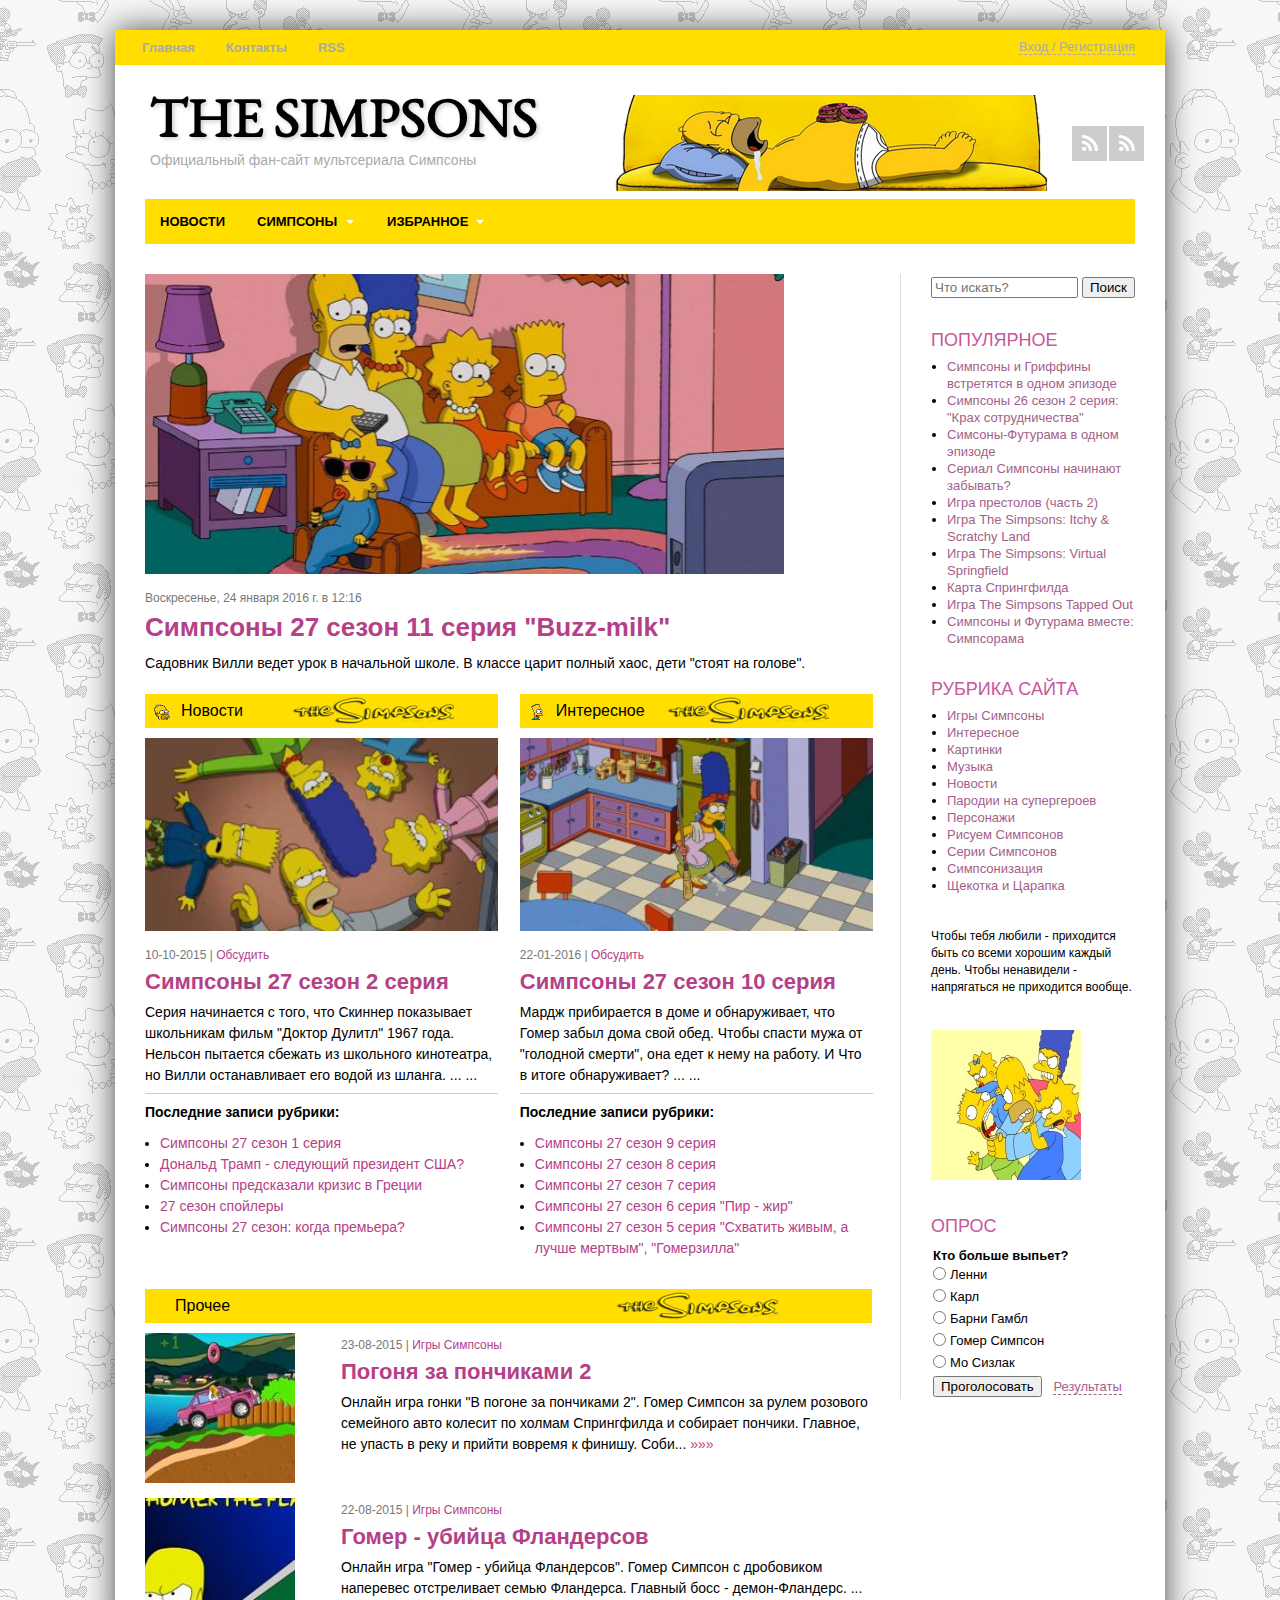
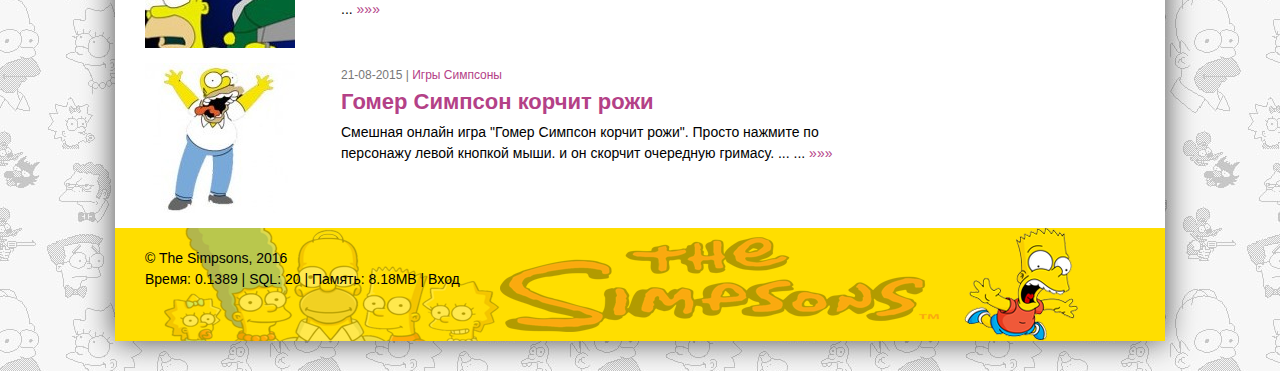
==== index.html @ 4c634e38 "Написал проект симпсоны" ====
<!DOCTYPE html>
<html lang="en">
	<head>
		<meta charset="UTF-8">
		<meta name="viewport" content="width=device-width, initial-scale=1.0">
		<title>Simpsons</title>
		<link rel="stylesheet" href="/lib/font-awesome/css/font-awesome.css">
		<link rel="stylesheet/less" type="text/css" href="styles/styles.less">
		<script src="lib/less.min.js" type="text/javascript"></script>
	</head>
	<body>
		<div class="wrapp-all">
			<header>
				<nav class="head">
					<a href="#" class="main-nav">Главная</a>
					<a href="#" class="main-nav">Контакты</a>
					<a href="#" class="main-nav">RSS</a>
					<a href="#" class="main-nav login">Вход / Регистрация</a>
				</nav>
				<div class="wrapp-head">
					<div class="logo">
						<span class="nameSite">The Simpsons</span>
						<br>
						<span class="description-site">Официальный фан-сайт мультсериала Симпсоны</span>
					</div>
					<img src="/images/homer.png" alt="" class="img-homer-head">
					<div class="wrapp-links">
						<a href="http://lizasimpson.com/feed" title="RSS" class="rss">
							<i class="fa fa-rss" aria-hidden="true"></i>
						</a>
						<a href="http://vk.com/simpsonsweb" title="В Контакте" class="vk">
							<i class="fa fa-rss" aria-hidden="true"></i>
						</a>
					</div>
					<nav class="navigation">
						<ul name="" class="list-navigation">
							<li class="list-head"><a href="#" class="section-title">Новости</a></li>
							<li class="list-head top-list"><a href="#" class="section-title">Симпсоны</a>
								<ul class="drop-down-list">
									<li><a href="#" class="subsection-name">Гомер Симпсон</a></li>
									<li><a href="#" class="subsection-name">Мардж Симпсон</a></li>
									<li><a href="#" class="subsection-name">Барт</a></li>
									<li><a href="#" class="subsection-name">Лиза</a></li>
									<li><a href="#" class="subsection-name">Мэгги</a></li>
									<li><a href="#" class="subsection-name">Абрахам Симпсон</a></li>
									<li><a href="#" class="subsection-name">Мона Симпсон</a></li>
									<li><a href="#" class="subsection-name">Сельма и Петти Бувье</a></li>
									<li><a href="#" class="subsection-name">Нед Фландерс</a></li>
									<li><a href="#" class="subsection-name">Апу Нахасапимапетилон</a></li>
									<li><a href="#" class="subsection-name">Клоун Красти</a></li>
									<li><a href="#" class="subsection-name">Мо Сизлак</a></li>
									<li><a href="#" class="subsection-name">Барни Гамбл</a></li>
									<li><a href="#" class="subsection-name">Кошатница</a></li>
									<li><a href="#" class="subsection-name">Бернс Монтгомери</a></li>
									<li><a href="#" class="subsection-name">Вэйлон Смитерс</a></li>
									<li><a href="#" class="subsection-name">Сеймур Скиннер</a></li>
									<li><a href="#" class="subsection-name">Нельсон Манц</a></li>
									<li><a href="#" class="subsection-name">Ральф Виггам</a></li>
									<li><a href="#" class="subsection-name">шеф полиции Виггам</a></li>
									<li><a href="#" class="subsection-name">продавец комиксов</a></li>
									<li><a href="#" class="subsection-name">Ленни</a></li>
									<li><a href="#" class="subsection-name">Жирный Тони</a></li>
								</ul>
							</li>
							<li class="list-head top-list"><a href="#" class="section-title">Избранное</a>
								<ul class="drop-down-list">
									<li><a href="#" class="subsection-name">Симпсоны в кино</a></li>
									<li><a href="#" class="subsection-name">Пародии на супергероев</a></li>
								</ul>
							</li>
						</ul>
					</nav>
				</div>
			</header>
			<section class="content">
					<a href="#">
						<img src="images/11series1-640-300.jpg" alt="" class="family-photo">
					</a>
					<span class="date">Воскресенье, 24 января 2016 г. в 12:16</span>
					<h3 class="name-series">
						<a href="#" class="series-title ref">Симпсоны 27 сезон 11 серия "Buzz-milk"</a>
					</h3>
					<p class="series-description">
						Садовник Вилли ведет урок в начальной школе. В классе царит полный хаос, дети "стоят на голове".
					</p>
<!-- Новости -->
					<div class="wrapp-info">
						<div class="wrapp-info-block clearfix">
							<div class="cap-section">
								<a href="#" class="section-title news">Новости</a>
							</div>
							<a href="#" class="series-picture">
								<img src="images/2series10-310-170.jpg" alt="" class="img-info">
							</a>
							<p class="date-publication">10-10-2015 | <a href="" class="discussions ref">Обсудить</a></p>
							<h4 class="name-series past-series">
								<a href="#" class="reference-series ref">Симпсоны 27 сезон 2 серия</a>
							</h4>
							<p class="brief-description-series">
								Серия начинается с того, что Скиннер показывает школьникам фильм "Доктор Дулитл" 1967 года. Нельсон пытается сбежать из школьного кинотеатра, но 	Вилли останавливает его водой из шланга. ... ...
							</p>
							<h5 class="last-record-column">Последние записи рубрики:</h5>
							<ul class="category">
								<li class="name-category">
									<a href="#" class="reference-category ref">Симпсоны 27 сезон 1 серия</a>
								</li>
								<li class="name-category">
									<a href="#" class="reference-category ref">Дональд Трамп - следующий президент США?</a>
								</li>
								<li class="name-category">
									<a href="#" class="reference-category ref">Симпсоны предсказали кризис в Греции</a>
								</li>
								<li class="name-category">
									<a href="#" class="reference-category ref">27 сезон спойлеры</a>
								</li>
								<li class="name-category">
									<a href="#" class="reference-category ref">Симпсоны 27 сезон: когда премьера?</a>
								</li>
							</ul>
						</div>
<!-- Интересное -->
						<div class="wrapp-info-block info clearfix">
							<div class="img">
								<a href="#" class="section-title interesting">Интересное</a>
							</div>
							<a href="#" class="series picture">
								<img src="images/10series1-310-170.jpg" alt="" class="img-info">
							</a>
							<p class="date-publication">22-01-2016 | <a href="#" class="discussions ref">Обсудить</a></p>
							<h4 class="name-series past-series">
								<a href="#" class="reference-series ref">Симпсоны 27 сезон 10 серия</a>
							</h4>
							<p class="brief-description-series">
								Мардж прибирается в доме и обнаруживает, что Гомер забыл дома свой обед. Чтобы спасти мужа от "голодной смерти", она едет к нему на работу. И Что в итоге обнаруживает? ... ...
							</p>
							<h5 class="last-record-column">Последние записи рубрики:</h5>
							<ul class="category">
								<li class="name-category">
									<a href="#" class="reference-category ref">Симпсоны 27 сезон 9 серия</a>
								</li>
								<li class="name-category">
									<a href="#" class="reference-category ref">Симпсоны 27 сезон 8 серия</a>
								</li>
								<li class="name-category">
									<a href="#" class="reference-category ref">Симпсоны 27 сезон 7 серия</a>
								</li>
								<li class="name-category">
									<a href="#" class="reference-category ref">Симпсоны 27 сезон 6 серия "Пир - жир"</a>
								</li>
								<li class="name-category">
									<a href="#" class="reference-category ref">
										Симпсоны 27 сезон 5 серия "Схватить живым, а лучше мертвым", "Гомерзилла"
									</a>
								</li>
							</ul>
						</div>
 						<div class="clearfix"></div>
					</div>
<!-- Прочее -->
					<div class="wrapp-other">
						<div class="cap-other">
							<h5 class="other">Прочее</h5>
						</div>
						<div class="wrapp-box clearfix">
							<div class="picture">
								<a href="#">
									<img src="images/homer2-150-150.jpg" alt="">
								</a>
							</div>
							<div class="depiction">
								<p class="date-publication">23-08-2015 | 
									<a href="#" class="ref">Игры Симпсоны</a>
								</p>
								<h4 class="games-heading">
									<a href="#" class="reference-series ref">Погоня за пончиками 2</a>
								</h4>
								<p class="game-description">
									Онлайн игра гонки "В погоне за пончиками 2". Гомер Симпсон за рулем розового семейного авто колесит по холмам Спрингфилда и собирает пончики. 	Главное, не упасть в реку и прийти вовремя к финишу. Соби... 
									<a href="#" class="ref">»»»</a>
								</p>
							</div>
						</div>
						<div class="wrapp-box clearfix">
							<div class="picture">
								<a href="#">
									<img src="images/killer-280-210.jpg" alt="">
								</a>
							</div>
							<div class="depiction">
								<p class="date-publication">22-08-2015 | 
									<a href="#" class="ref">Игры Симпсоны</a>
								</p>
								<h4 class="games-heading">
									<a href="#" class="reference-series ref">Гомер - убийца Фландерсов</a>
								</h4>
								<p class="game-description">
									Онлайн игра "Гомер - убийца Фландерсов". Гомер Симпсон с дробовиком наперевес отстреливает семью Фландерса. Главный босс - демон-Фландерс. ... ...  
									<a href="#" class="ref">»»»</a>
								</p>
							</div>
						</div>
						<div class="wrapp-box clearfix">
							<div class="picture">
								<a href="#">
									<img src="images/homer1-150-150.jpg" alt="">
								</a>
							</div>
							<div class="depiction">
								<p class="date-publication">21-08-2015 | 
									<a href="#" class="ref">Игры Симпсоны</a>
								</p>
								<h4 class="games-heading">
									<a href="#" class="reference-series ref">Гомер Симпсон корчит рожи</a>
								</h4>
								<p class="game-description">
									Смешная онлайн игра "Гомер Симпсон корчит рожи". Просто нажмите по персонажу левой кнопкой мыши. и он скорчит очередную гримасу. ... ...  
									<a href="#" class="ref">»»»</a>
								</p>
							</div>
						</div>
					</div>
			</section>
<!-- Сайд бар -->
			<aside class="side-bar">
				<form action="" method="get" id="search-line">
					<input type="text" maxlength="40" name="seach" class="input-seach" placeholder='Что искать?'>
					<button class="button-seach" type="submit" form="search-line" formaction="">Поиск</button>
				</form>
				<h3 class="popular">Популярное</h3>
				<nav>
					<ul>
						<li><a href="#" class="ref">Симпсоны и Гриффины встретятся в одном эпизоде</a></li>
						<li><a href="#" class="ref">Симпсоны 26 сезон 2 серия: "Крах сотрудничества"</a></li>
						<li><a href="#" class="ref">Симсоны-Футурама в одном эпизоде</a></li>
						<li><a href="#" class="ref">Сериал Симпсоны начинают забывать?</a></li>
						<li><a href="#" class="ref">Игра престолов (часть 2)</a></li>
						<li><a href="#" class="ref">Игра The Simpsons: Itchy &#38; Scratchy Land</a></li>
						<li><a href="#" class="ref">Игра The Simpsons: Virtual Springfield</a></li>
						<li><a href="#" class="ref">Карта Спрингфилда</a></li>
						<li><a href="#" class="ref">Игра The Simpsons Tapped Out</a></li>
						<li><a href="#" class="ref">Симпсоны и Футурама вместе: Симпсорама</a></li>
					</ul>
				</nav>
				<h3 class="popular">Рубрика сайта</h3>
				<nav>
					<ul>
						<li><a href="#" class="ref">Игры Симпсоны</a></li>
						<li><a href="#" class="ref">Интересное</a></li>
						<li><a href="#" class="ref">Картинки</a></li>
						<li><a href="#" class="ref">Музыка</a></li>
						<li><a href="#" class="ref">Новости</a></li>
						<li><a href="#" class="ref">Пародии на супергероев</a></li>
						<li><a href="#" class="ref">Персонажи</a></li>
						<li><a href="#" class="ref">Рисуем Симпсонов</a></li>
						<li><a href="#" class="ref">Серии Симпсонов</a></li>
						<li><a href="#" class="ref">Симпсонизация</a></li>
						<li><a href="#" class="ref">Щекотка и Царапка</a></li>
					</ul>
				</nav>
				<p class="">
					Чтобы тебя любили - приходится быть со всеми хорошим каждый день. Чтобы ненавидели - напрягаться не приходится вообще.
				</p>
				<img src="images/49.jpg" alt="" class="img-bar">
				<h3 class="popular">Опрос</h3>
				<form action="" method="post" target="_blank" id="interrogation">
					<fieldset>
						<legend>Кто больше выпьет?</legend>
						<ul class="answers">
							<li>
								<input type="radio" name="lenny" value="lenny" form="interrogation" id="lenny">
								<label for="lenny">Ленни</label>
							</li>
							<li>
								<input type="radio" name="lenny" value="lenny" form="interrogation" id="karl">
								<label for="karl">Карл</label>
							</li>
							<li>
								<input type="radio" name="lenny" value="lenny" form="interrogation" id="barny">
								<label for="barny">Барни Гамбл</label>
							</li>
							<li>
								<input type="radio" name="lenny" value="lenny" form="interrogation" id="gomer">
								<label for="gomer">Гомер Симпсон</label>
							</li>
							<li>
								<input type="radio" name="lenny" value="lenny" form="interrogation" id="mo">
								<label for="mo">Мо Сизлак</label>
							</li>
						</ul>
						<div>
							<button class="button-vote" type="submit" form="interrogation" formaction="">Проголосовать</button>
							<a href="#" class="ref result">Результаты</a>
						</div>
					</fieldset>
				</form>
			</aside>
<!-- Футер -->
			<footer class="footer">
					<p>&#169; The Simpsons, 2016</p>
					<p class="time">Время: 0.1389 | SQL: 20 | Память: 8.18MB | Вход</p>
			</footer> 
		</div>
	</body>
</html>
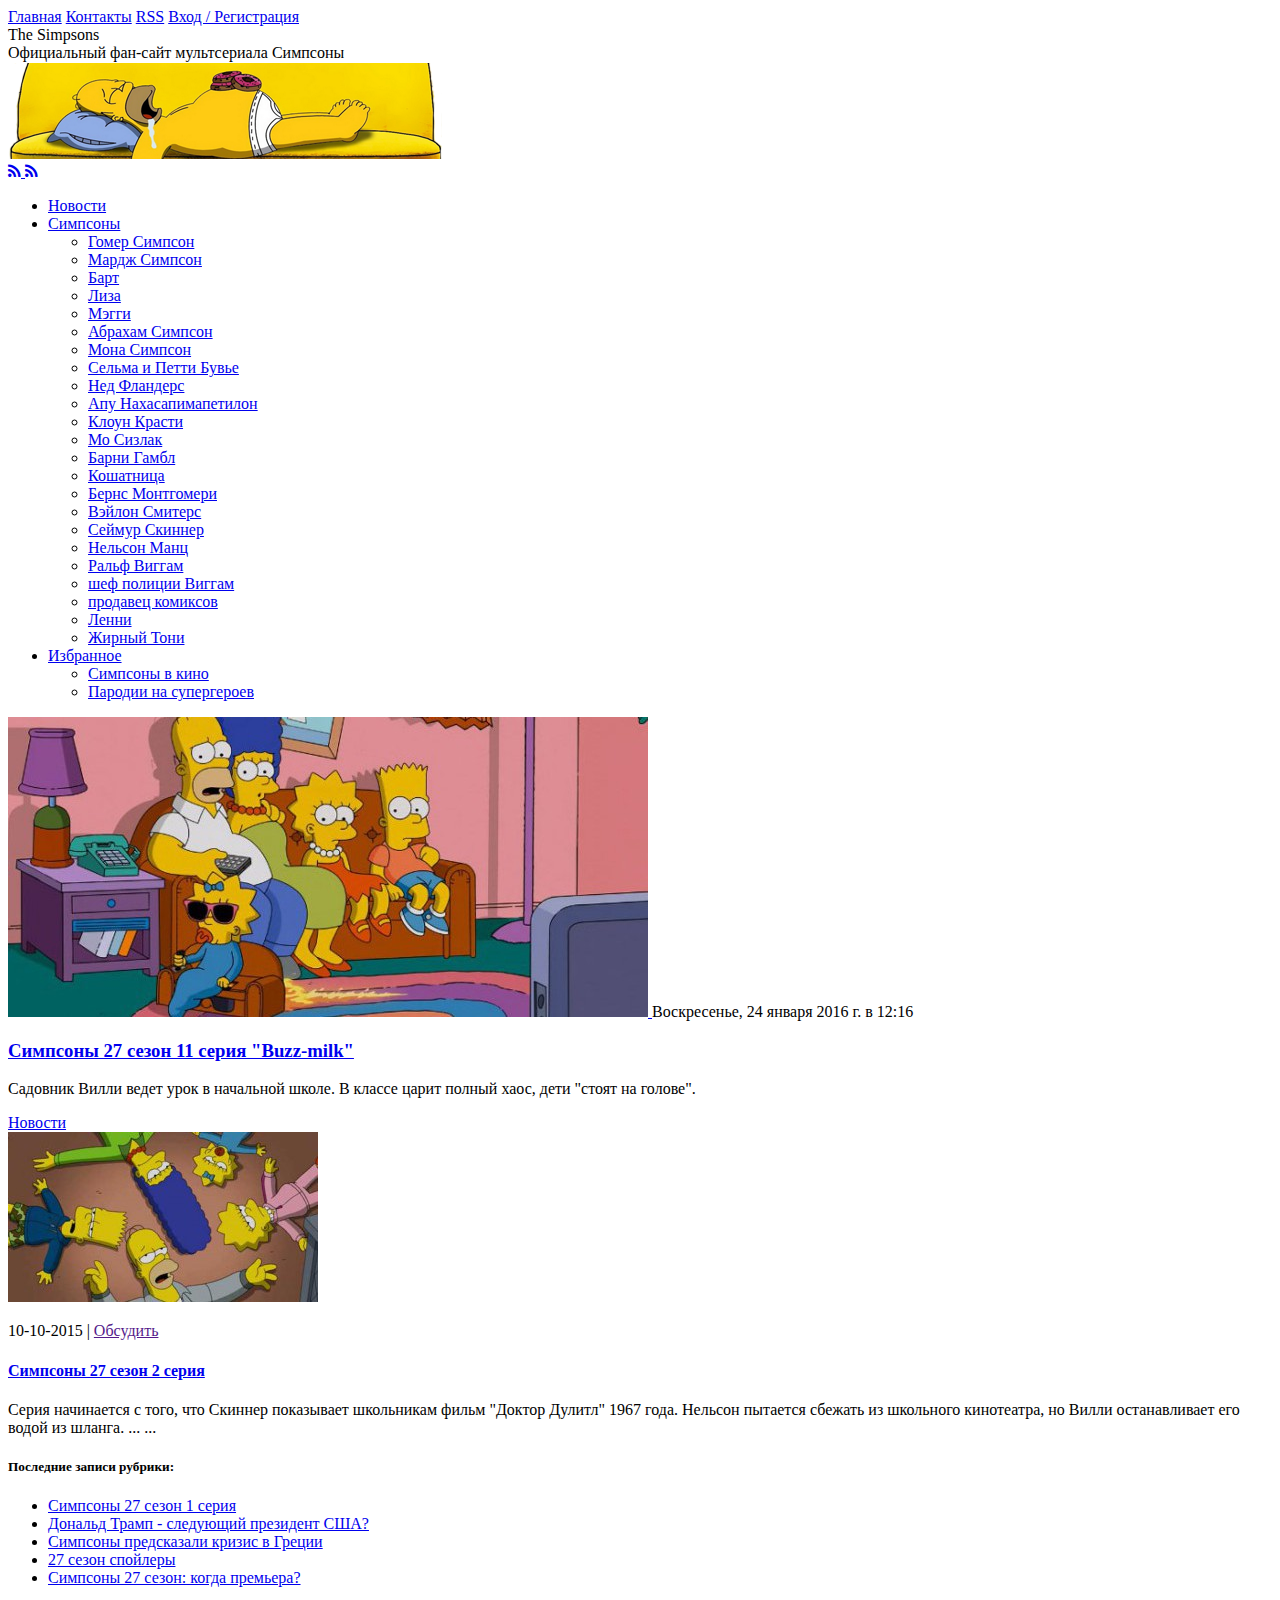
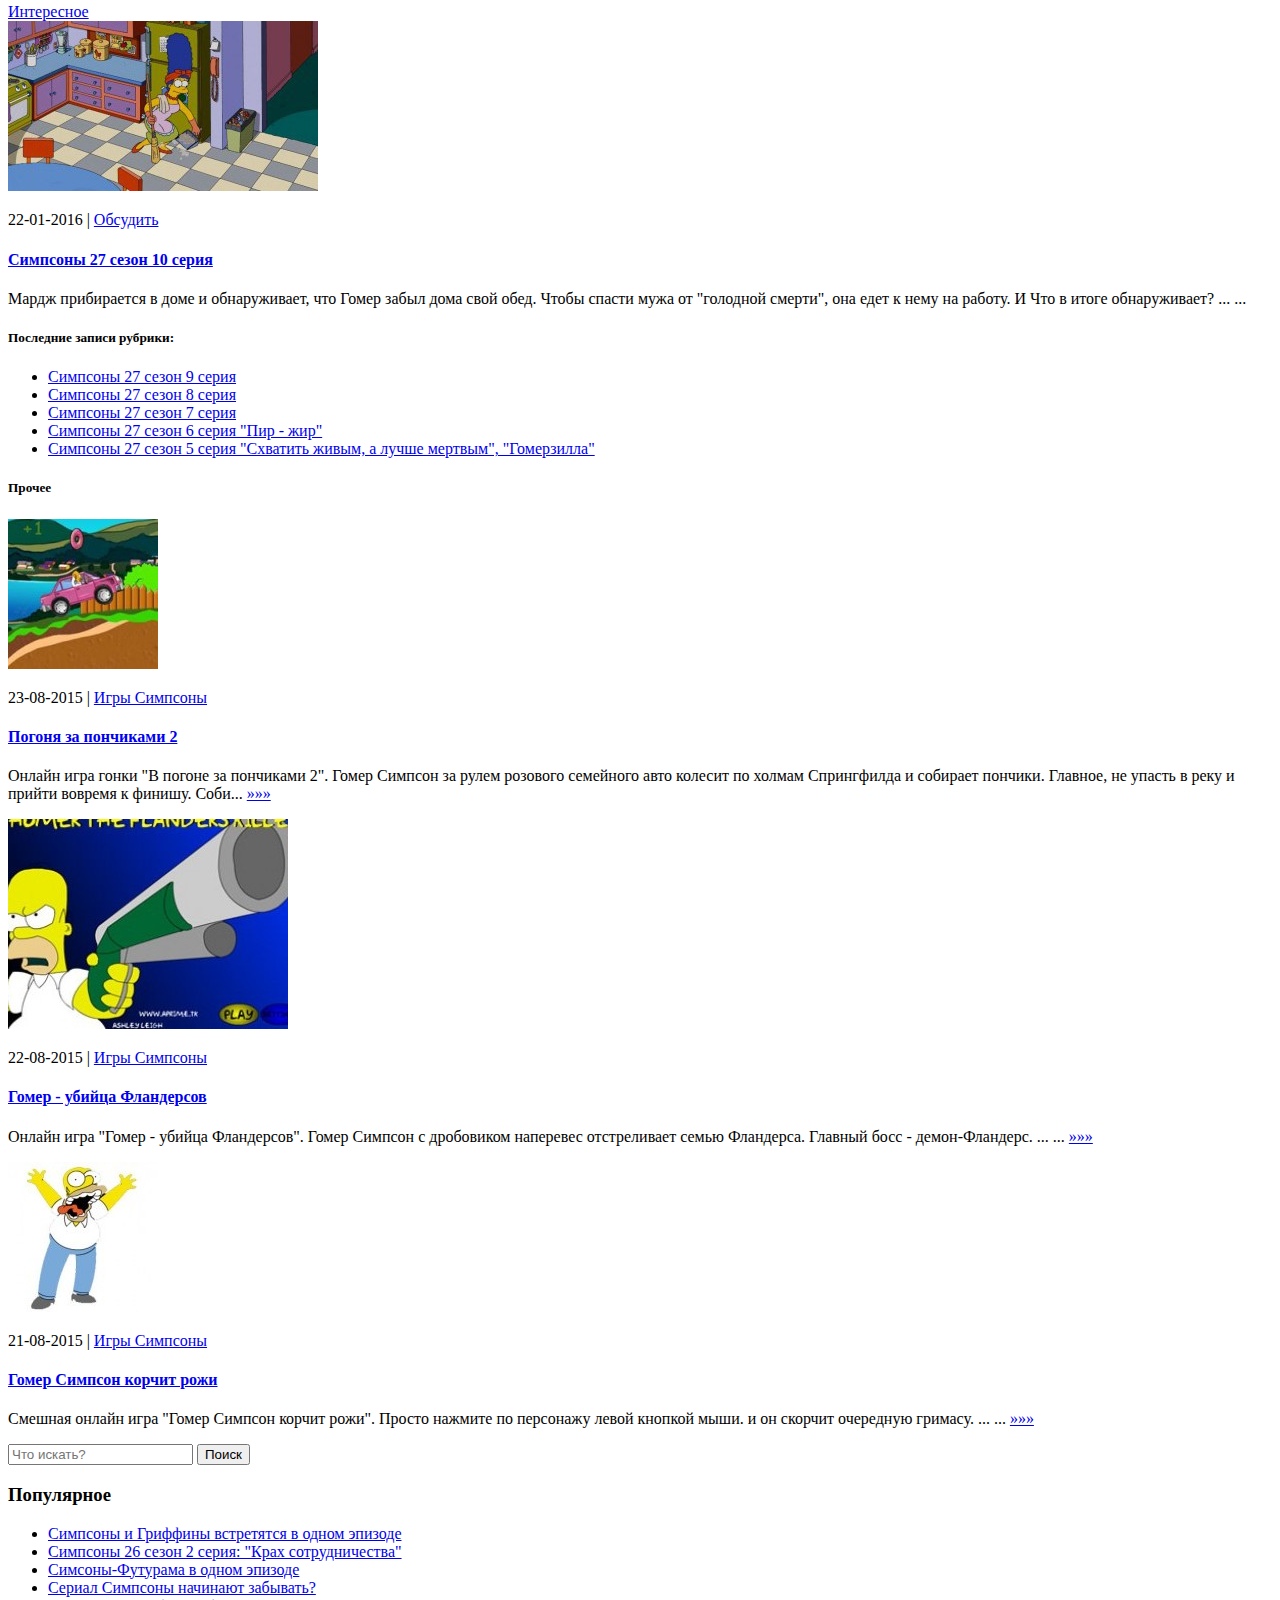
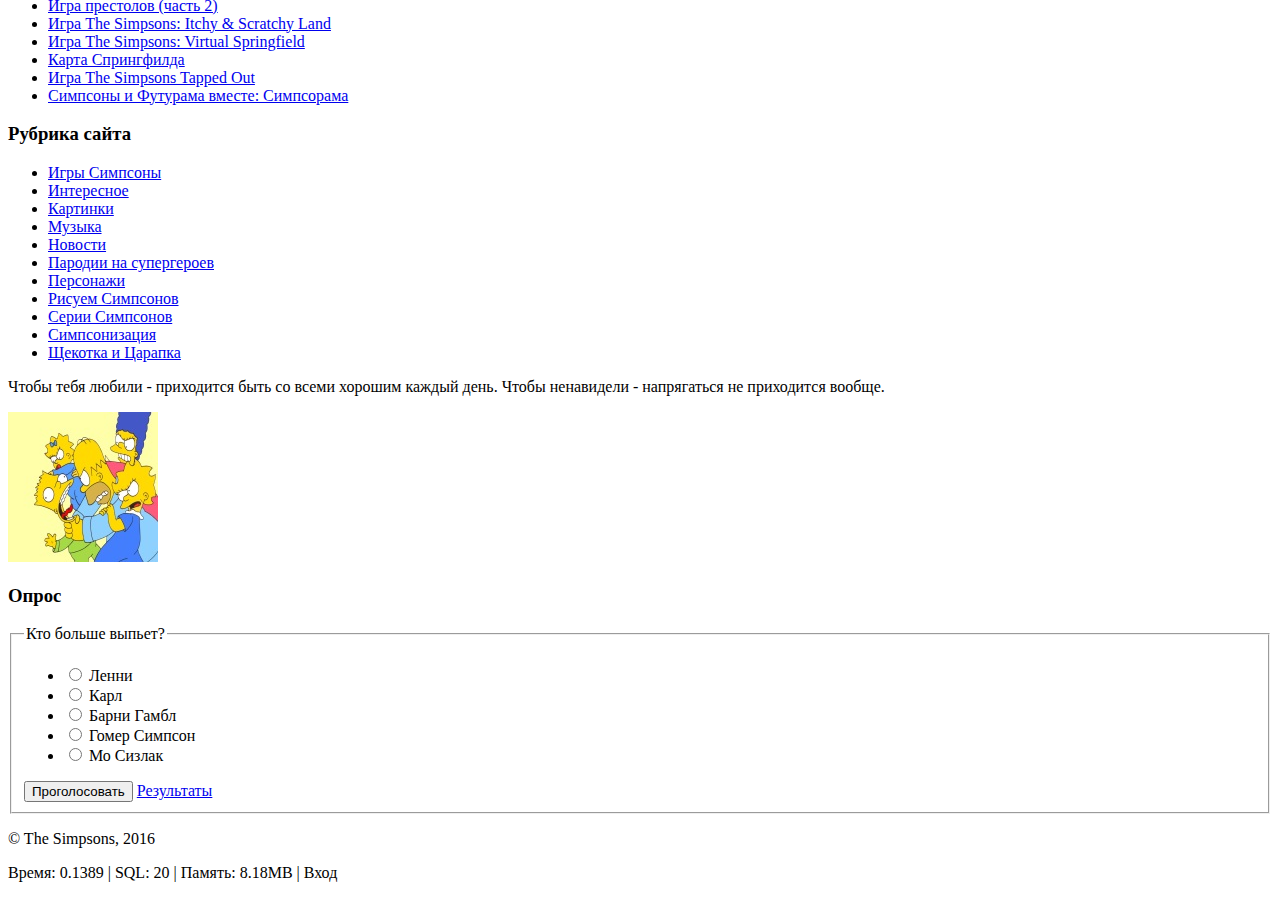
==== commit 67532c9e: "Удалил дублирующий less-файл стилей и изменил подключение в index.html на css" ====
--- a/index.html
+++ b/index.html
@@ -5,8 +5,7 @@
 		<meta name="viewport" content="width=device-width, initial-scale=1.0">
 		<title>Simpsons</title>
 		<link rel="stylesheet" href="/lib/font-awesome/css/font-awesome.css">
-		<link rel="stylesheet/less" type="text/css" href="styles/styles.less">
-		<script src="lib/less.min.js" type="text/javascript"></script>
+		<link rel="stylesheet" type="text/css" href="styles/styles.css">
 	</head>
 	<body>
 		<div class="wrapp-all">
@@ -168,14 +167,14 @@
 								</a>
 							</div>
 							<div class="depiction">
-								<p class="date-publication">23-08-2015 | 
+								<p class="date-publication">23-08-2015 |
 									<a href="#" class="ref">Игры Симпсоны</a>
 								</p>
 								<h4 class="games-heading">
 									<a href="#" class="reference-series ref">Погоня за пончиками 2</a>
 								</h4>
 								<p class="game-description">
-									Онлайн игра гонки "В погоне за пончиками 2". Гомер Симпсон за рулем розового семейного авто колесит по холмам Спрингфилда и собирает пончики. 	Главное, не упасть в реку и прийти вовремя к финишу. Соби... 
+									Онлайн игра гонки "В погоне за пончиками 2". Гомер Симпсон за рулем розового семейного авто колесит по холмам Спрингфилда и собирает пончики. 	Главное, не упасть в реку и прийти вовремя к финишу. Соби...
 									<a href="#" class="ref">»»»</a>
 								</p>
 							</div>
@@ -187,14 +186,14 @@
 								</a>
 							</div>
 							<div class="depiction">
-								<p class="date-publication">22-08-2015 | 
+								<p class="date-publication">22-08-2015 |
 									<a href="#" class="ref">Игры Симпсоны</a>
 								</p>
 								<h4 class="games-heading">
 									<a href="#" class="reference-series ref">Гомер - убийца Фландерсов</a>
 								</h4>
 								<p class="game-description">
-									Онлайн игра "Гомер - убийца Фландерсов". Гомер Симпсон с дробовиком наперевес отстреливает семью Фландерса. Главный босс - демон-Фландерс. ... ...  
+									Онлайн игра "Гомер - убийца Фландерсов". Гомер Симпсон с дробовиком наперевес отстреливает семью Фландерса. Главный босс - демон-Фландерс. ... ...
 									<a href="#" class="ref">»»»</a>
 								</p>
 							</div>
@@ -206,14 +205,14 @@
 								</a>
 							</div>
 							<div class="depiction">
-								<p class="date-publication">21-08-2015 | 
+								<p class="date-publication">21-08-2015 |
 									<a href="#" class="ref">Игры Симпсоны</a>
 								</p>
 								<h4 class="games-heading">
 									<a href="#" class="reference-series ref">Гомер Симпсон корчит рожи</a>
 								</h4>
 								<p class="game-description">
-									Смешная онлайн игра "Гомер Симпсон корчит рожи". Просто нажмите по персонажу левой кнопкой мыши. и он скорчит очередную гримасу. ... ...  
+									Смешная онлайн игра "Гомер Симпсон корчит рожи". Просто нажмите по персонажу левой кнопкой мыши. и он скорчит очередную гримасу. ... ...
 									<a href="#" class="ref">»»»</a>
 								</p>
 							</div>
@@ -298,7 +297,7 @@
 			<footer class="footer">
 					<p>&#169; The Simpsons, 2016</p>
 					<p class="time">Время: 0.1389 | SQL: 20 | Память: 8.18MB | Вход</p>
-			</footer> 
+			</footer>
 		</div>
 	</body>
 </html>
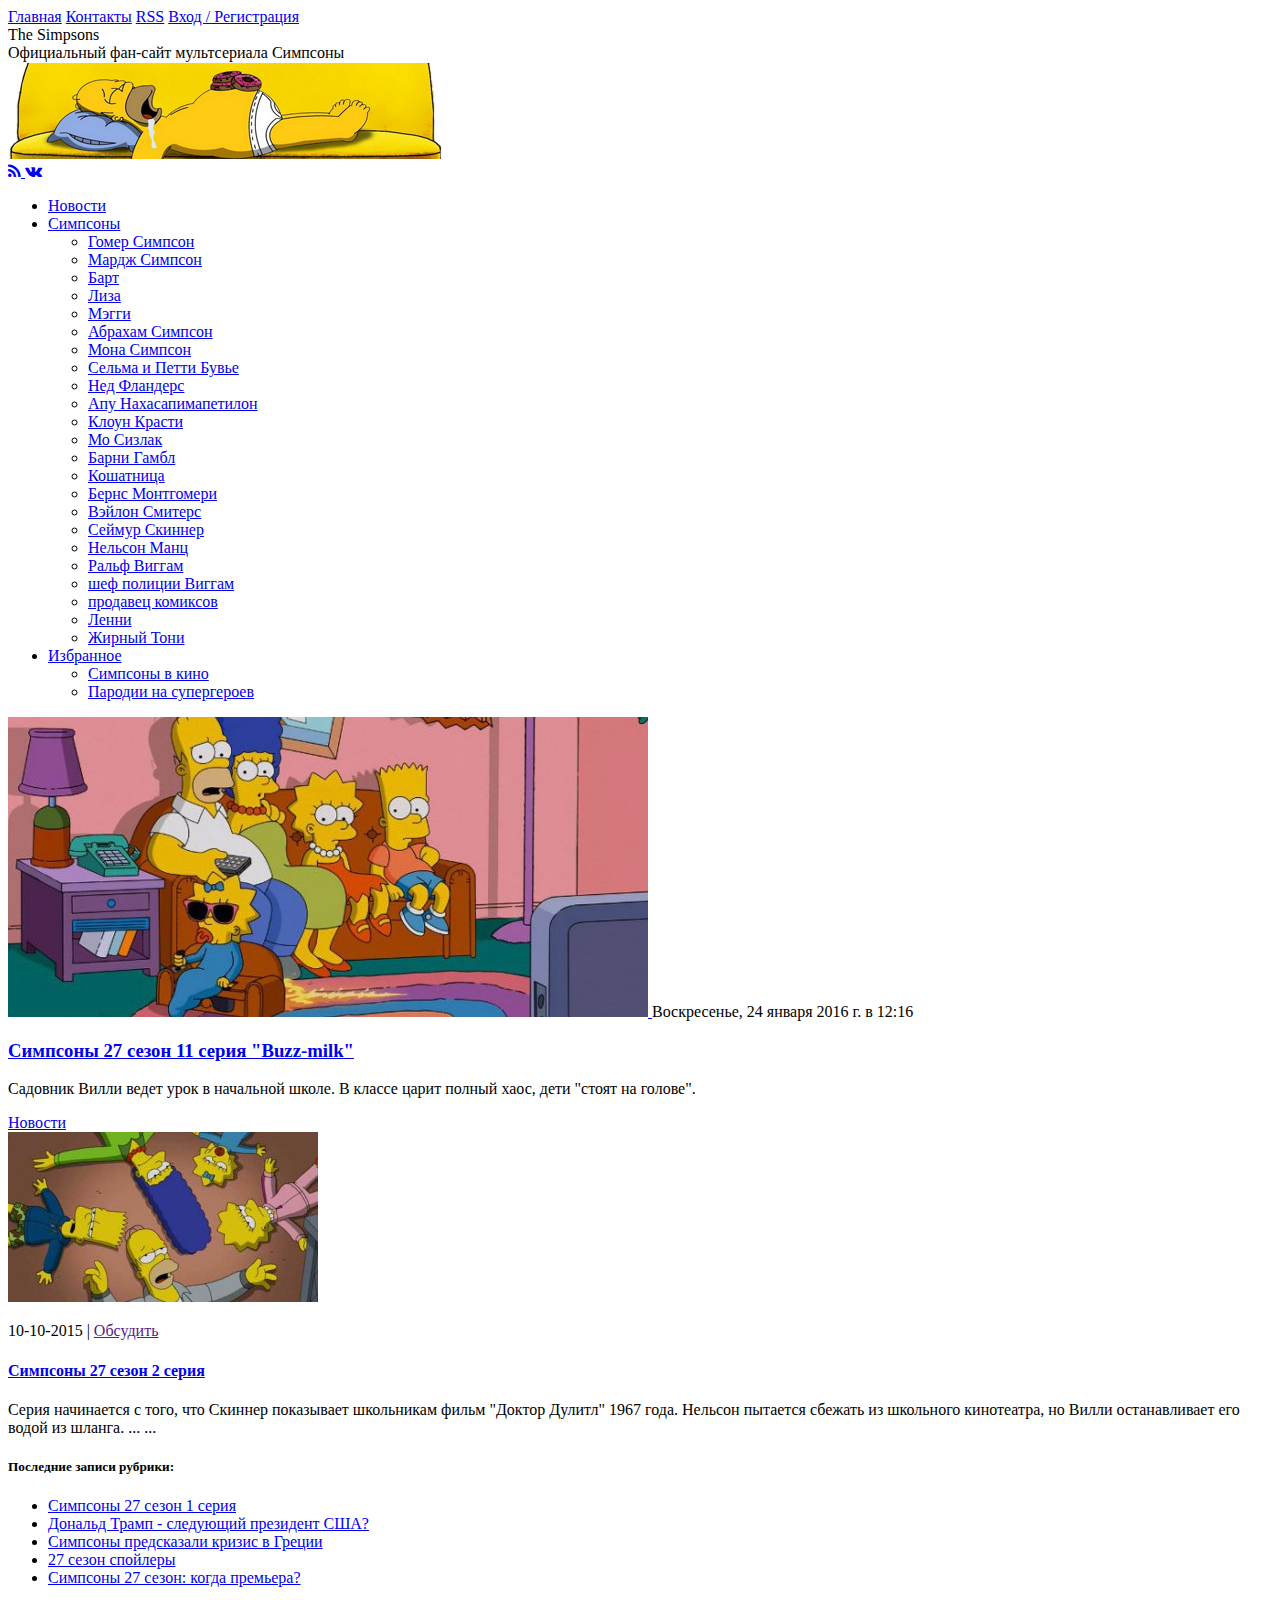
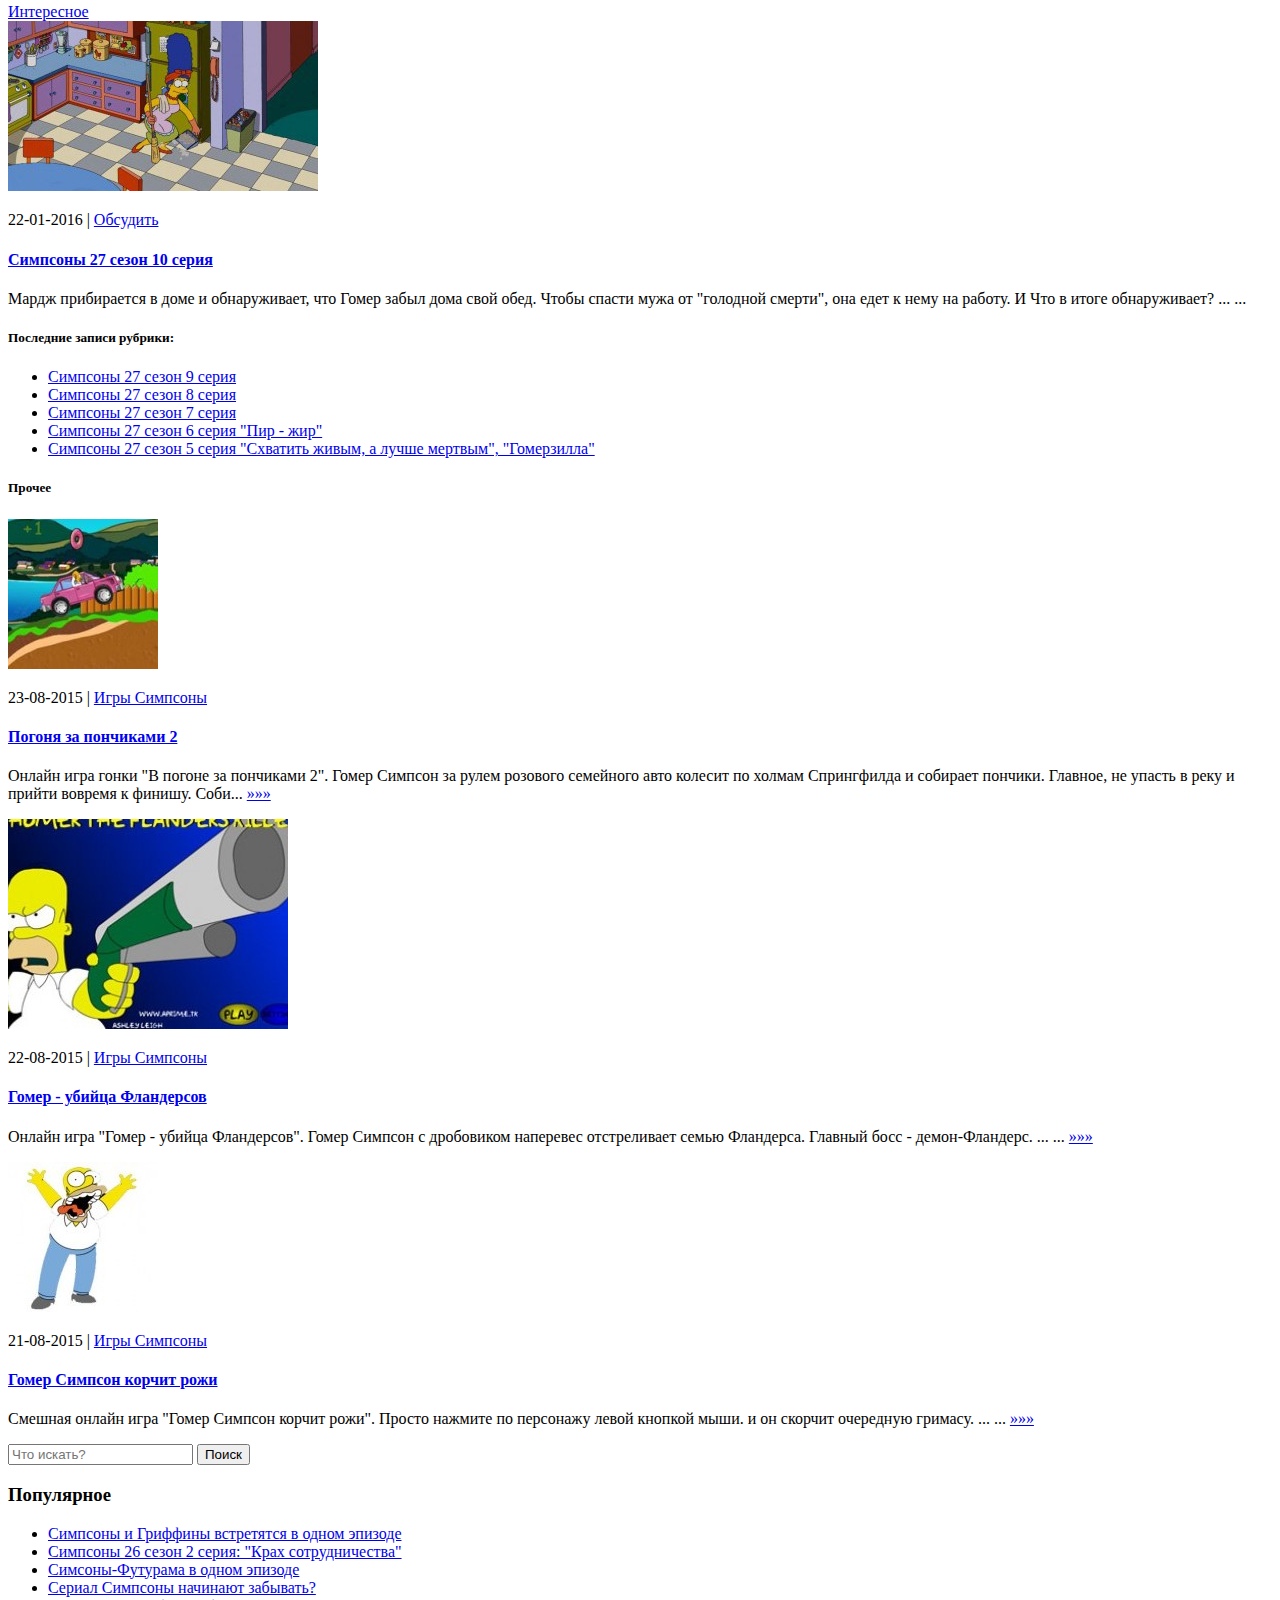
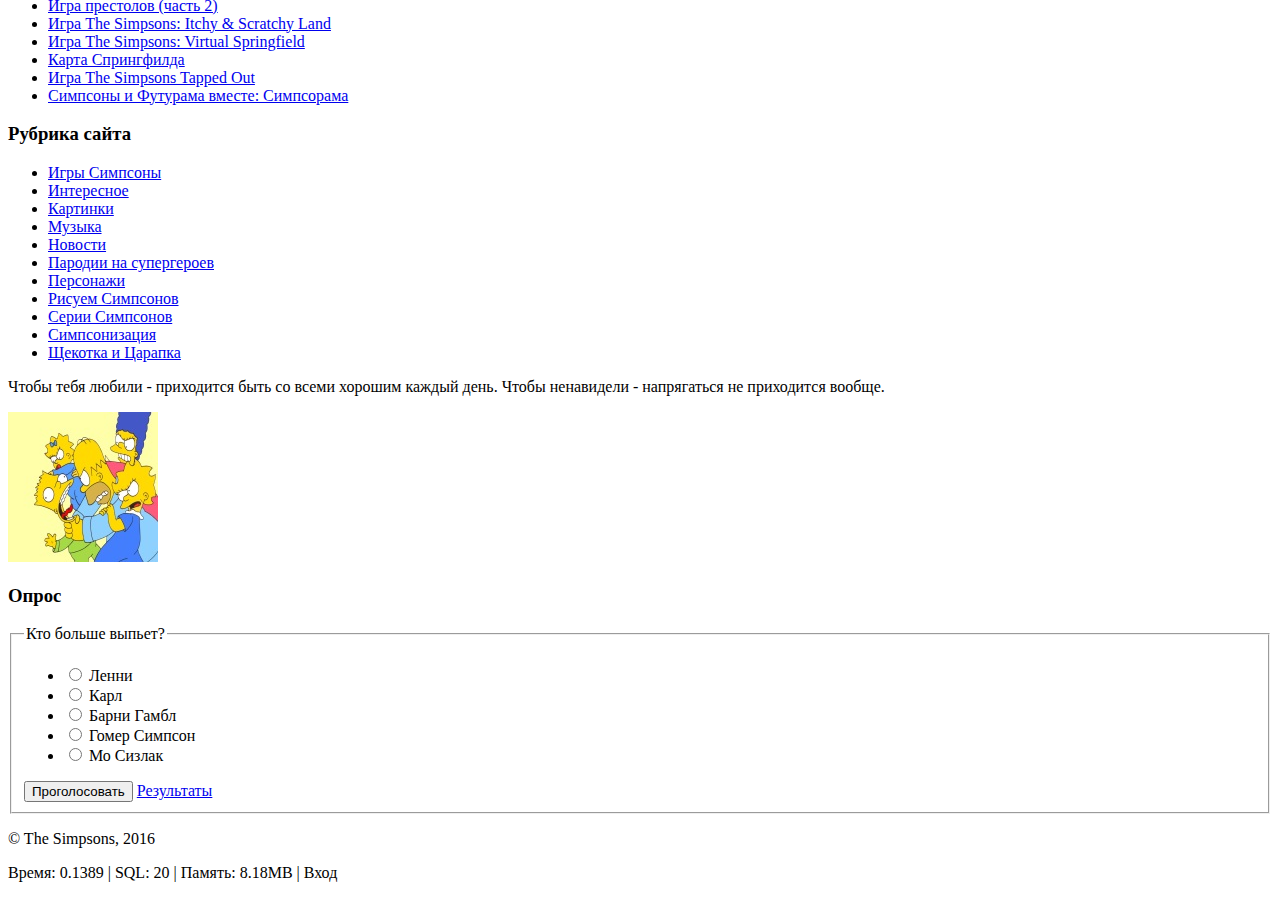
==== commit 7574e86d: "Подключил значок вконтакте в шапке страницы" ====
--- a/index.html
+++ b/index.html
@@ -4,7 +4,7 @@
 		<meta charset="UTF-8">
 		<meta name="viewport" content="width=device-width, initial-scale=1.0">
 		<title>Simpsons</title>
-		<link rel="stylesheet" href="/lib/font-awesome/css/font-awesome.css">
+		<link rel="stylesheet" href="lib/font-awesome/css/font-awesome.css">
 		<link rel="stylesheet" type="text/css" href="styles/styles.css">
 	</head>
 	<body>
@@ -22,13 +22,13 @@
 						<br>
 						<span class="description-site">Официальный фан-сайт мультсериала Симпсоны</span>
 					</div>
-					<img src="/images/homer.png" alt="" class="img-homer-head">
+					<img src="images/homer.png" alt="" class="img-homer-head">
 					<div class="wrapp-links">
 						<a href="http://lizasimpson.com/feed" title="RSS" class="rss">
 							<i class="fa fa-rss" aria-hidden="true"></i>
 						</a>
-						<a href="http://vk.com/simpsonsweb" title="В Контакте" class="vk">
-							<i class="fa fa-rss" aria-hidden="true"></i>
+						<a href="http://vk.com/simpsonsweb" title="ВКонтакте" class="vk">
+							<i class="fa fa-vk" aria-hidden="true"></i>
 						</a>
 					</div>
 					<nav class="navigation">
